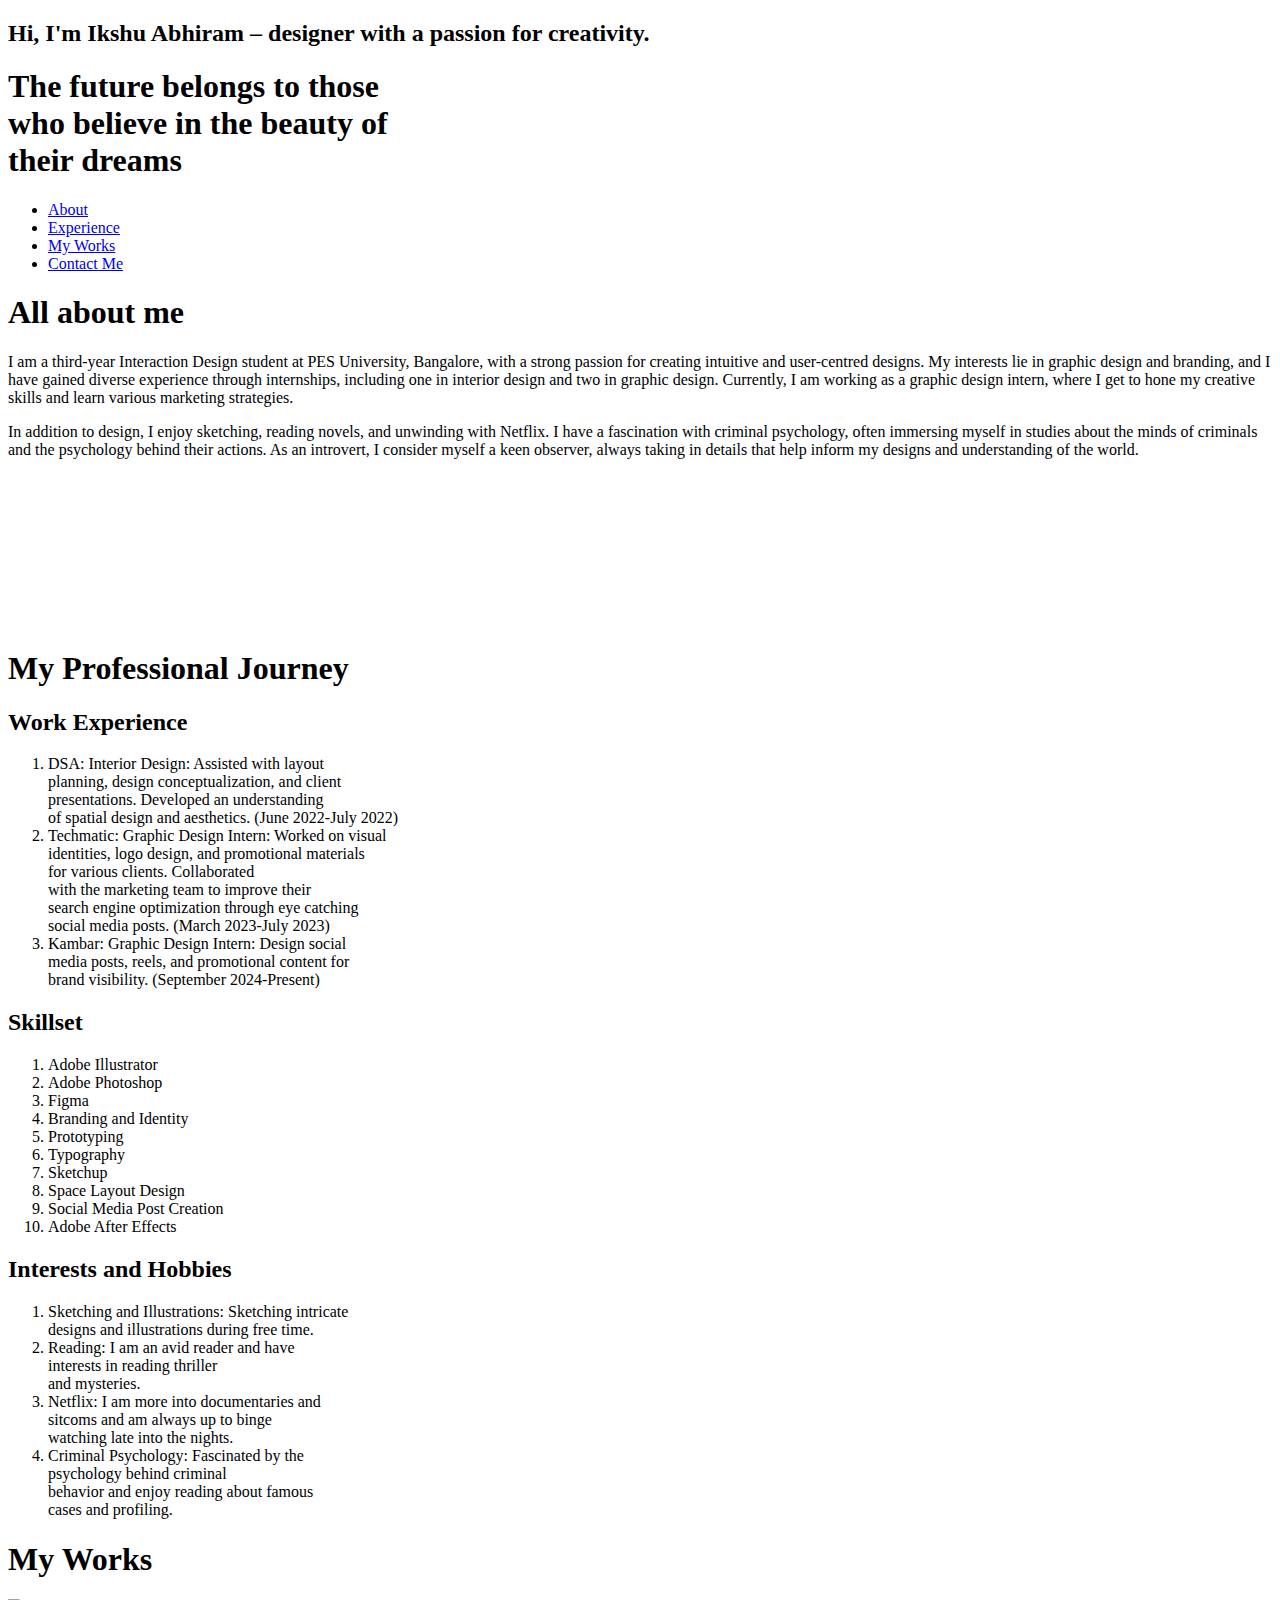
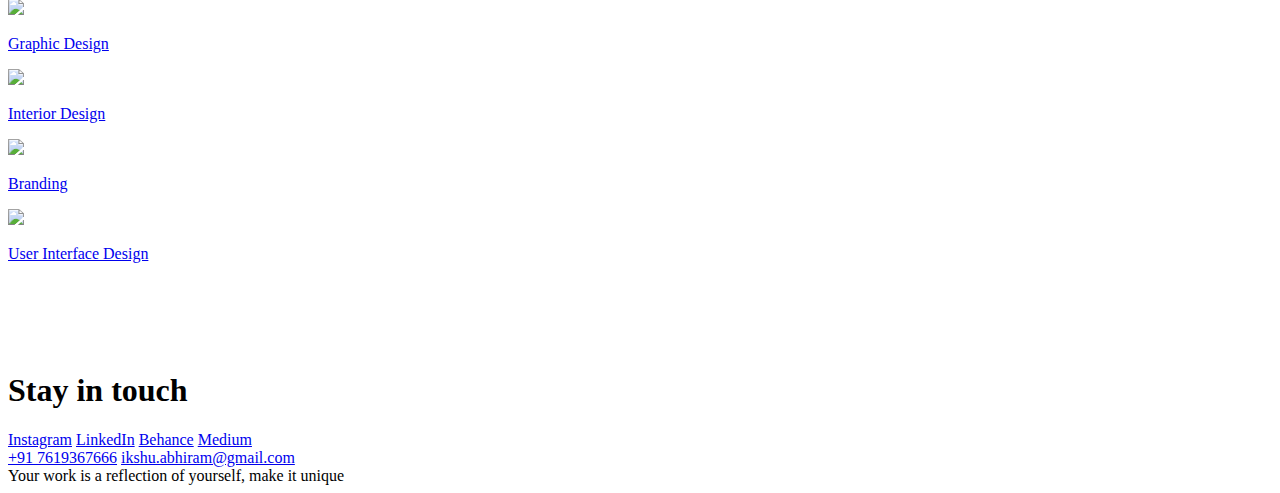
==== index.html @ 68a93b80 "Add files via upload" ====
<!DOCTYPE html>
<html>
    <head>
        <title>Portfolio</title>
        <link rel="stylesheet" type="text/css" href="Portfolio.css">
        <link rel="preconnect" href="https://fonts.googleapis.com">
<link rel="preconnect" href="https://fonts.gstatic.com" crossorigin>
<link href="https://fonts.googleapis.com/css2?family=Montserrat:ital,wght@0,100..900;1,100..900&display=swap" rel="stylesheet">
    </head>
    <body>

        <section class="page1">
            <h2 class="typewriter">Hi, I'm <span>Ikshu Abhiram </span>– designer with a passion for creativity.</h2>
        <h1>The future belongs to those<br> who believe in the beauty of 
            <br>their dreams</h1>
        <nav>
            <ul class="nav-list">
                <li><a href="#about">About</a></li>
                <li><a href="#experience">Experience</a></li>
                <li><a href="#my-works">My Works</a></li>
                <li><a href="#contact-me">Contact Me</a></li>
            </ul>
        </section>
       
        </nav>
        <section id="about">
            <h1 class="heading">All about me</h1>
            <div class="about-grid">
                <div class="about-text">
                    <p>I am a third-year Interaction Design student at PES University, Bangalore, with a strong passion for creating intuitive and user-centred designs. My interests lie in graphic design and branding, and I have gained diverse experience through internships, including one in interior design and two in graphic design. Currently, I am working as a graphic design intern, where I get to hone my creative skills and learn various marketing strategies.</p>
                    <p>In addition to design, I enjoy sketching, reading novels, and unwinding with Netflix. I have a fascination with criminal psychology, often immersing myself in studies about the minds of criminals and the psychology behind their actions. As an introvert, I consider myself a keen observer, always taking in details that help inform my designs and understanding of the world.</p>
                </div>
                <div class="about-image">
                    <iframe src="https://drive.google.com/file/d/1qXkJXpRJEilgr7MoDa_tDw-RTQydNRHJ/preview" frameBorder="0"></iframe>
                </div>
            </div>
        </section>

        <section id="experience"></section>
            <h1 class="heading">My Professional Journey</h1>
            <div class="experience-container">
                <div class="work-experience">
                    <h2>Work Experience</h2>
                    <ol>
                        <li>DSA: Interior Design: Assisted with layout <br>planning, design conceptualization, and client <br> presentations. Developed an understanding<br> of spatial design and aesthetics. (June 2022-July 2022)</li>
                        <li>Techmatic: Graphic Design Intern: Worked on visual <br>identities, logo design, and promotional materials<br> for various clients. Collaborated<br> with the marketing team to improve their <br> search engine optimization through eye catching<br> social media posts. (March 2023-July 2023)</li>
                        <li>Kambar: Graphic Design Intern: Design social<br> media posts, reels, and promotional content for<br> brand visibility. (September 2024-Present)</li>
                    </ol>
                </div>
                <div class="skillset">
                    <h2>Skillset</h2>
                    <ol>
                        <li>Adobe Illustrator</li>
                        <li>Adobe Photoshop</li>
                        <li>Figma</li>
                        <li>Branding and Identity</li>
                        <li>Prototyping</li>
                        <li>Typography</li>
                        <li>Sketchup</li>
                        <li>Space Layout Design</li>
                        <li>Social Media Post Creation</li>
                        <li>Adobe After Effects</li>
                    </ol>
                </div>
                <div class="Interests-and-Hobbies">
                    <h2>Interests and Hobbies</h2>
                    <ol>
                        <li>Sketching and Illustrations: Sketching intricate<br> designs and illustrations during free time.</li>
                        <li>Reading: I am an avid reader and have <br>interests in reading thriller <br>and mysteries.</li>
                        <li>Netflix: I am more into documentaries and<br> sitcoms and am always up to binge<br> watching late into the nights.</li>
                        <li>Criminal Psychology: Fascinated by the<br> psychology behind criminal <br>behavior and enjoy reading about famous<br> cases and profiling.</li>
                    </ol>
                </div>
            </div>
        </section>

        <section id="my-works"></section>
            <h1 class="heading">My Works</h1>
            <div class="works-grid">
                <a href="ADC/Graphic-Design.html" class="work-item">
                    <img src="https://plus.unsplash.com/premium_vector-1726490020347-c4d0daadb584?q=80&w=1800&auto=format&fit=crop&ixlib=rb-4.0.3&ixid=M3wxMjA3fDB8MHxwaG90by1wYWdlfHx8fGVufDB8fHx8fA%3D%3D">
                    <p>Graphic Design</p>
                </a>
                <a href="ADC/Interior-Design.html" class="work-item">
                    <img src="https://plus.unsplash.com/premium_vector-1725671191856-3bbbd46c3f35?q=80&w=1800&auto=format&fit=crop&ixlib=rb-4.0.3&ixid=M3wxMjA3fDB8MHxwaG90by1wYWdlfHx8fGVufDB8fHx8fA%3D%3D">
                    <p>Interior Design</p>
                </a>
                <a href="ADC/Branding.html" class="work-item">
                    <img src="https://plus.unsplash.com/premium_vector-1689096969049-e3a6fc481f9c?q=80&w=1800&auto=format&fit=crop&ixlib=rb-4.0.3&ixid=M3wxMjA3fDB8MHxwaG90by1wYWdlfHx8fGVufDB8fHx8fA%3D%3D">
                    <p>Branding</p>
                </a>
                <a href="ADC/UI-Design.html" class="work-item">
                    <img src="https://plus.unsplash.com/premium_vector-1682306024245-5d6b1bd7148a?q=80&w=1800&auto=format&fit=crop&ixlib=rb-4.0.3&ixid=M3wxMjA3fDB8MHxwaG90by1wYWdlfHx8fGVufDB8fHx8fA%3D%3D">
                    <p>User Interface Design</p>
                </a>
            </div>
        </section>
<br><br><br><br>
        <section id="contact-me"></section>
        <footer>
            <h1>Stay in touch</h1>
            <div class="contact-info">
                <a href="https://www.instagram.com/i.i.i.3010/" target="_blank">Instagram</a>
                <a href="https://www.linkedin.com/in/ikshu-abhiram-068a77281/" target="_blank">LinkedIn</a>
                <a href="https://www.behance.net/ikshu_abhiram" target="_blank">Behance</a>
                <a href="https://medium.com/@ikshu.abhiram" target="_blank">Medium</a><br>
            </div>
            <div class="contact-details">
                <a href="tel: +917619367666">+91 7619367666</a>
                <a href="mailto:ikshu.abhiram@gmail.com">ikshu.abhiram@gmail.com</a>
            </div>
        </footer>

            <div class="message">
                Your work is a <span>reflection of yourself</span>, make it unique
            </div>
            
        
           
        </section>
    
        
    </body>
</html>
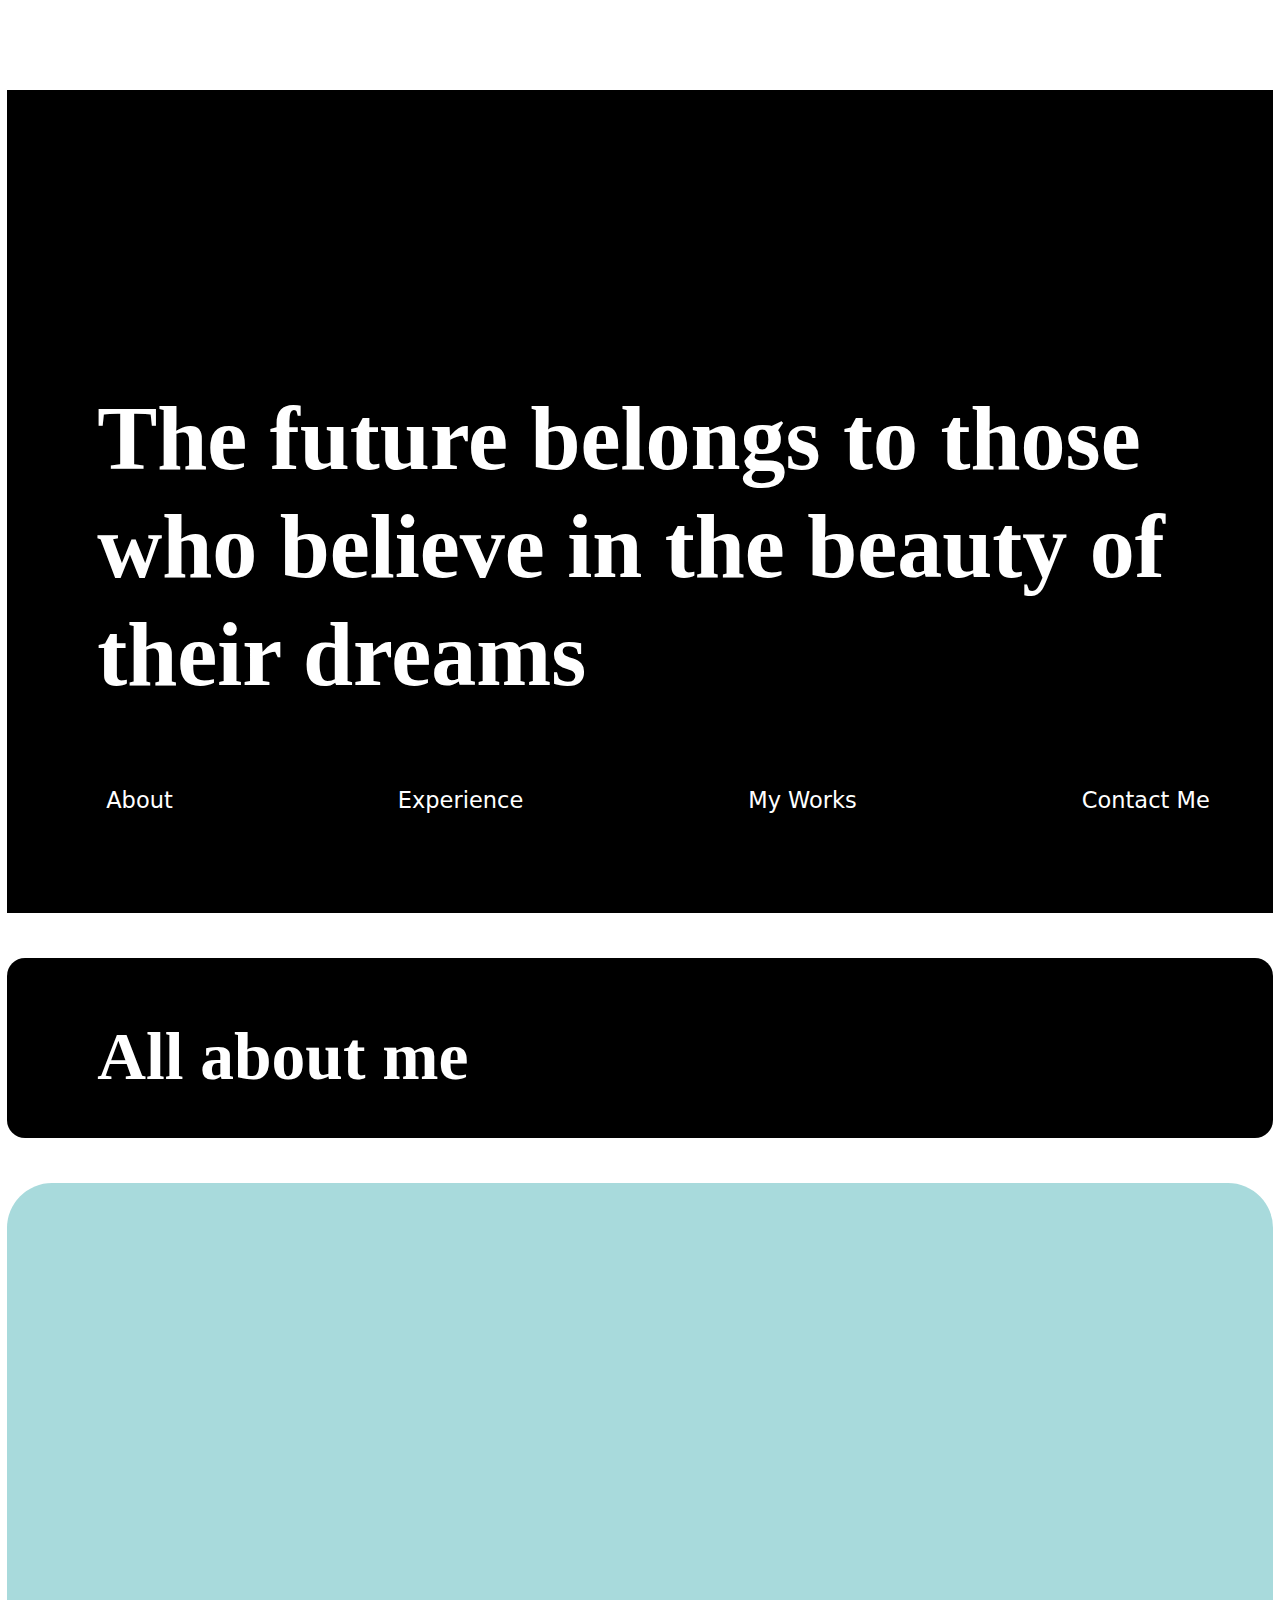
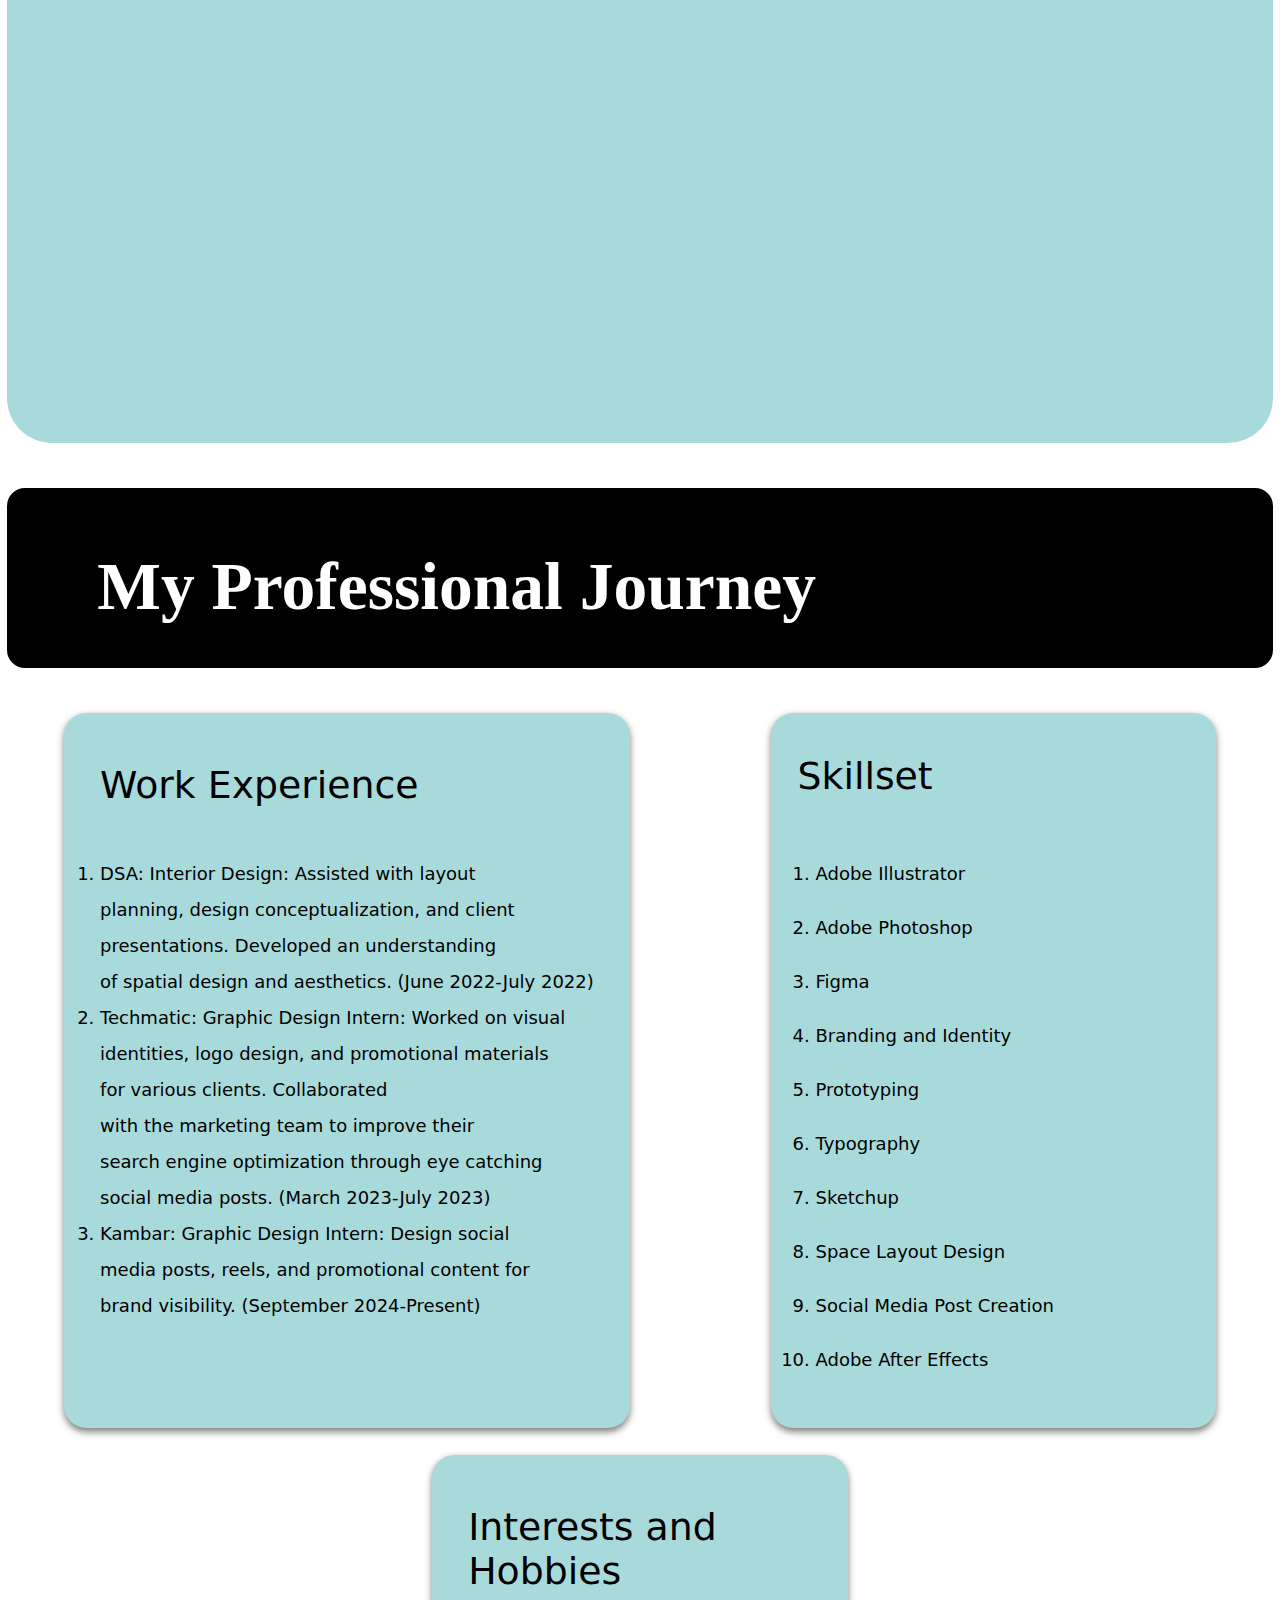
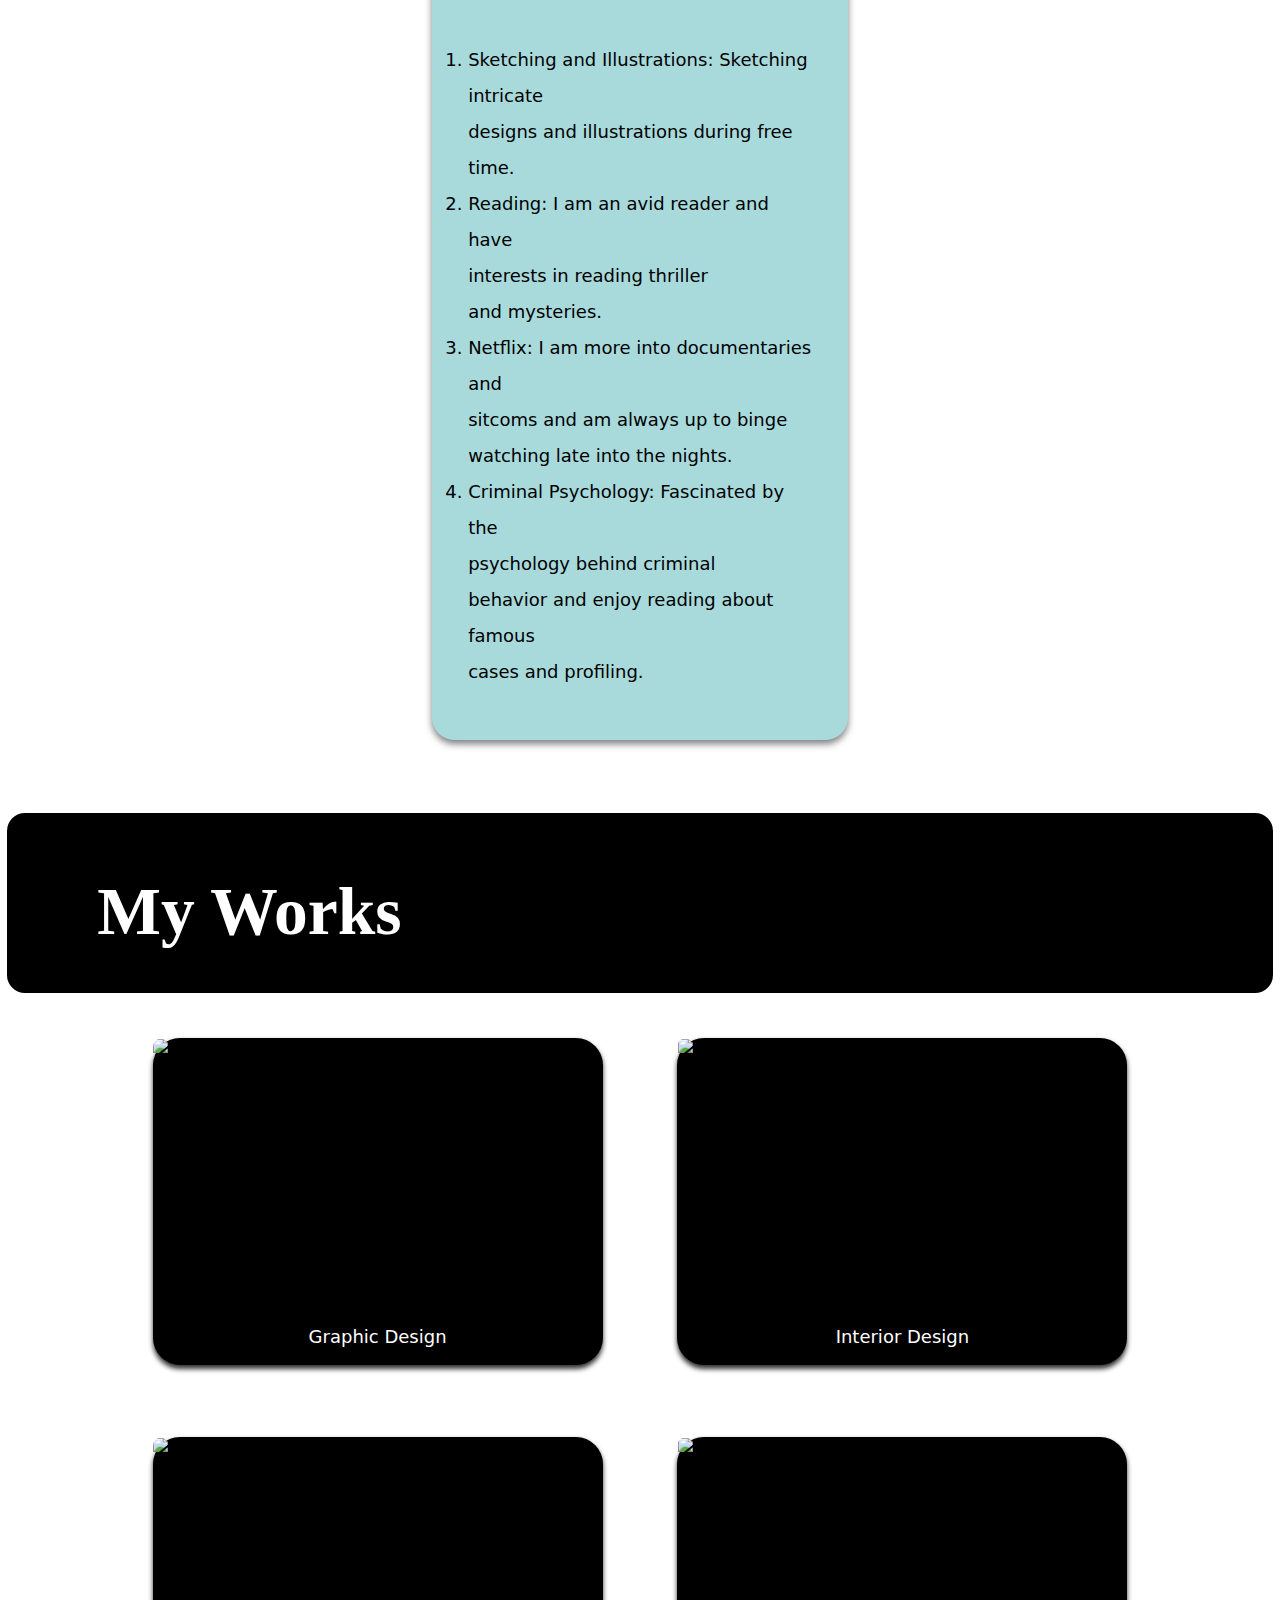
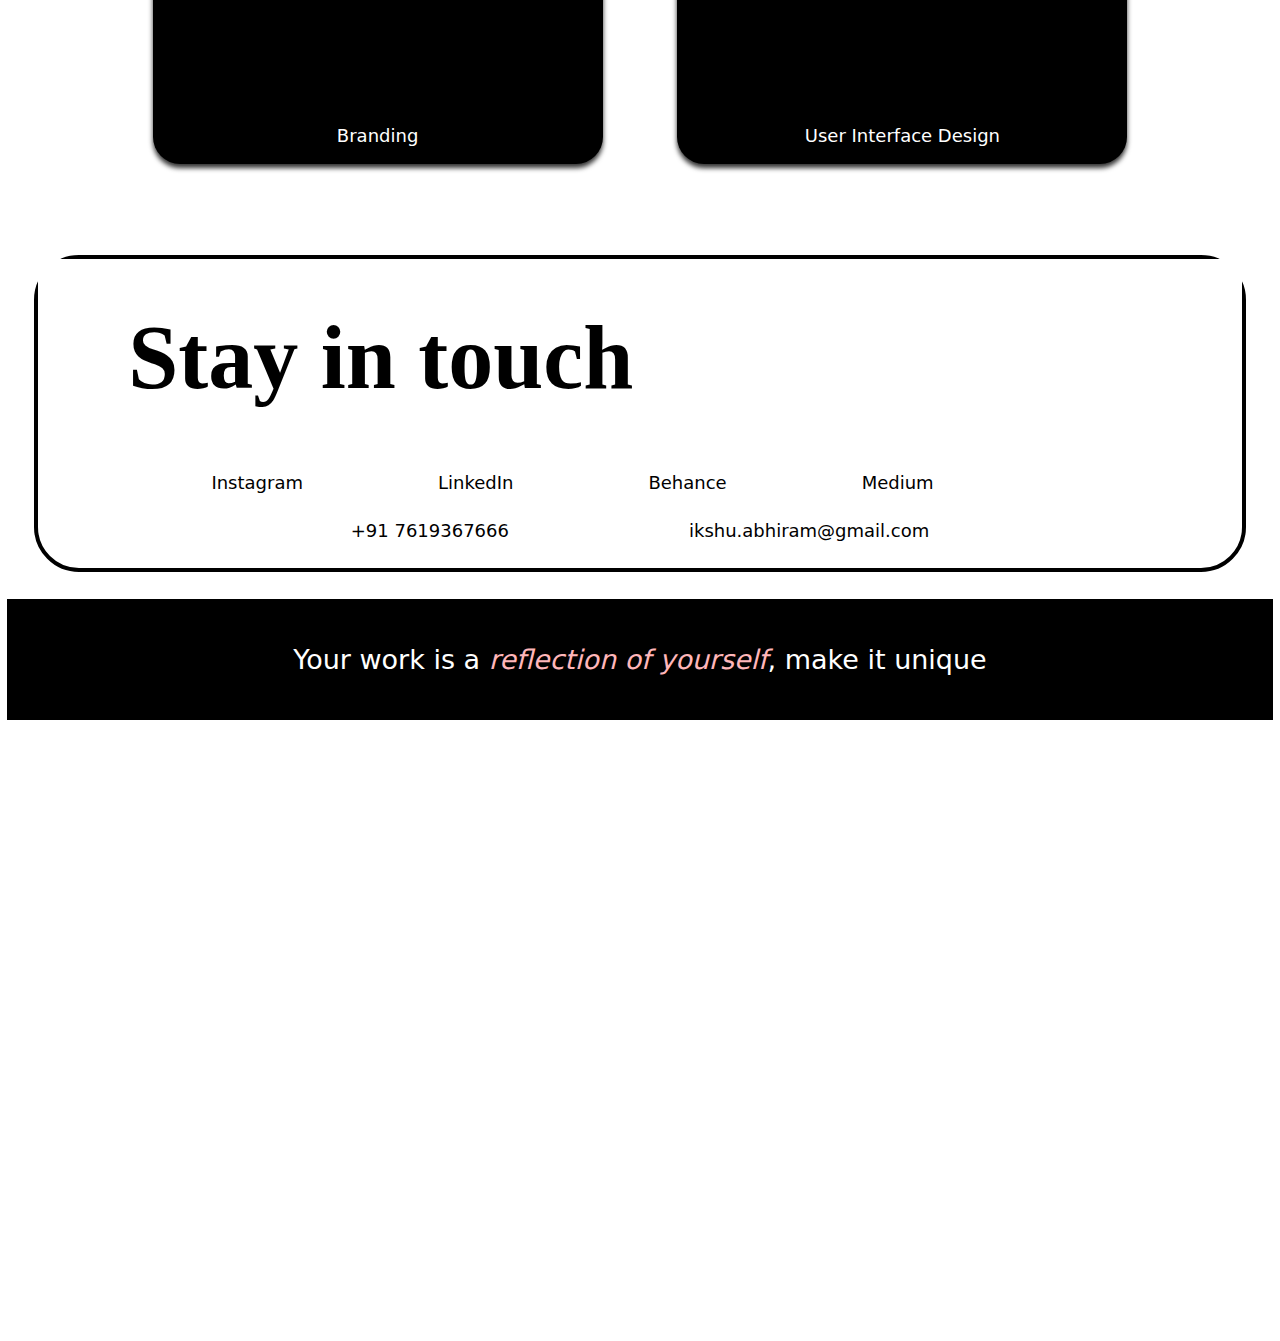
==== commit 4b0eb6a3: "Update index.html" ====
--- a/index.html
+++ b/index.html
@@ -2,7 +2,7 @@
 <html>
     <head>
         <title>Portfolio</title>
-        <link rel="stylesheet" type="text/css" href="Portfolio.css">
+        <link rel="stylesheet" type="text/css" href="portfolio.css">
         <link rel="preconnect" href="https://fonts.googleapis.com">
 <link rel="preconnect" href="https://fonts.gstatic.com" crossorigin>
 <link href="https://fonts.googleapis.com/css2?family=Montserrat:ital,wght@0,100..900;1,100..900&display=swap" rel="stylesheet">
@@ -121,4 +121,4 @@
     
         
     </body>
-</html>+</html>
--- a/portfolio.css
+++ b/portfolio.css
@@ -0,0 +1,326 @@
+html{
+    zoom: 0.9;
+    scroll-behavior:smooth;
+    cursor: default;
+}
+body{
+    font-family: system-ui, -apple-system, BlinkMacSystemFont, 'Segoe UI', Roboto, Oxygen, Ubuntu, Cantarell, 'Open Sans', 'Helvetica Neue', sans-serif;
+}
+.typewriter{
+    color: white;
+    font-family: system-ui, -apple-system, BlinkMacSystemFont, 'Segoe UI', Roboto, Oxygen, Ubuntu, Cantarell, 'Open Sans', 'Helvetica Neue', sans-serif;
+    margin: 100px;
+    padding-top: 80px;
+    opacity: 0;
+    transform: translateY(-130px);
+    animation: fadeSlideIn 5s ease forwards;
+}
+span{
+    color: #FFB6B9;
+    font-style: italic;
+
+}
+@keyframes fadeSlideIn {
+    from {
+        opacity: 0;
+        transform: translateY(-30px);
+    }
+    to {
+        opacity: 1;
+        transform: translateY(0);
+    }
+}
+.page1{
+    background-color: black;
+    margin-bottom: 40px;
+    margin-top: 40px;
+    font-family: Montserrat sans-serif;
+}
+
+h1{
+    font-family: Abril-Fatface;
+    font-size: 100px;
+    color: white;
+    background-color: black;
+    padding: 50px 120px 0px 100px;
+    text-align: left;
+    line-height: 120px;
+    border-radius: 20px;
+}
+h2{
+    font-weight: lighter;
+    font-size: 42px;
+    padding-left: 20px;
+    cursor:default;
+}
+
+nav{
+    text-align: center;
+    background-color: black;
+    color: white;
+    padding-bottom: 90px;
+    
+}
+.nav-list{
+    display: inline-flex;
+    gap: 250px;
+    list-style-type: none;
+    
+}
+.nav-list li{
+    position: relative;
+}
+.nav-list li a{
+    font-size: 25px;
+    color: white;
+    background-color: black;
+    font-family: system-ui, -apple-system, BlinkMacSystemFont, 'Segoe UI', Roboto, Oxygen, Ubuntu, Cantarell, 'Open Sans', 'Helvetica Neue', sans-serif;
+    font-weight: lighter;
+    text-decoration: none;
+    line-height: 1.5;
+    transition: 0.75s ease;
+}
+.nav-list li a:hover{
+    color: #FFB6B9;
+}
+
+.nav-list a::after {
+    content: '';
+    position: absolute;
+    width: 0;
+    height: 3px;
+    left: 0;
+    background-color: #FFB6B9;
+    bottom: -2px;
+    transition: width 0.3s ease-in-out;
+  }
+  
+  .nav-list a:hover::after {
+    width: 100%;
+  }
+
+
+
+.heading{
+    padding-bottom: 30px;
+    font-size: 75px;
+    font-weight: bold;
+}
+
+.about-grid{
+    display: flex;
+    background-color:#A8DADC;
+    border-radius: 50px;
+    justify-content: center;
+    align-items: center;
+    text-align: left;
+    gap: 50px;
+    padding: 50px;
+    align-items: flex-start;
+}
+.about-text{
+    flex: 5;
+    font-size: 30px;
+    line-height: 45px;
+    font-family:system-ui, -apple-system, BlinkMacSystemFont, 'Segoe UI', Roboto, Oxygen, Ubuntu, Cantarell, 'Open Sans', 'Helvetica Neue', sans-serif;
+    font-weight: lighter;
+}
+.about-text p{
+    opacity: 0;
+    transition: opacity 0.5s ease;
+}
+.about-grid:hover .about-text p{
+    opacity: 1;
+}
+.about-image{
+    padding-left: 160px;
+}
+iframe{
+    border-radius: 50px;
+    width: 100%;
+    height: 600px;
+}
+
+.experience-container{
+    display: flex;
+    justify-content: space-around;
+    flex-wrap: wrap;
+    margin-left: 0px;
+    gap: 30px;
+    padding-bottom: 30px;
+    margin-bottom: 20px;
+}
+.work-experience{
+    background-color: #A8DADC;
+    border-radius: 25px;
+    padding: 20px;
+    box-shadow: 0 4px 8px rgba(0,0,0,0.5);
+    transition: transform 0.3s ease opacity 0.3s ease;
+}
+.work-experience:hover{
+    transform: scale(1.03);
+    background-color:#9af0f3;
+}
+.work-experience ol{
+    padding: 20px;
+    margin-left: 0px;
+    cursor:default;
+}
+.work-experience li{
+    font-size: 20px;
+    margin: 0px;
+    line-height: 40px;
+    cursor:default;
+}
+.skillset{
+    background-color: #A8DADC;
+    border-radius: 25px;
+    padding: 10px;
+    padding-right: 160px;
+    box-shadow: 0 4px 8px rgba(0,0,0,0.5);
+    transition: transform 0.3s ease opacity 0.3s ease;
+}
+.skillset:hover{
+    transform: scale(1.03);
+    background-color:#9af0f3;
+    h2{
+        text-shadow: #000;
+    }
+}
+.skillset ol{
+    padding: 20px;
+    margin-left: 20px;
+    cursor:default;
+}
+.skillset li{
+    font-size: 20px;
+    margin: 0px;
+    line-height: 60px;
+    cursor:default;
+}
+.Interests-and-Hobbies{
+    background-color: #A8DADC;
+    border-radius: 25px;
+    padding: 20px;
+    width: 30%;
+    box-shadow: 0 4px 8px rgba(0,0,0,0.5);
+    transition: transform 0.3s ease opacity 0.3s ease;
+}
+.Interests-and-Hobbies:hover{
+    transform: scale(1.03);
+    background-color:#9af0f3;
+    h2{
+        text-shadow: #000;
+    }
+}
+.Interests-and-Hobbies ol{
+    padding: 20px;
+    margin-left: 0px;
+    cursor:default;
+}
+.Interests-and-Hobbies li{
+    font-size: 20px;
+    margin: 0px;
+    line-height: 40px;
+    cursor:default;
+}
+
+.works-grid{
+    display: grid;
+    margin-left: 160px;
+    margin-right: 160px;
+    grid-template-columns: repeat(2,1fr);
+    gap: 80px;
+    justify-items: center;
+}
+.work-item{
+    display: flex;
+    flex-direction: column;
+    align-items: center;
+    background-color: black;
+    text-decoration: none;
+    border-radius: 30px;
+    width: 500px;
+    box-shadow: 0 4px 6px rgba(0, 0, 0, 0.8);
+    transition: transform 0.3s ease;
+}
+.work-item img{
+    height: 300px;
+    width: 500px;
+    object-fit: cover;
+    margin-bottom: 10px;
+    border-radius: 10px;
+}
+.work-item p{
+    font-family: system-ui, -apple-system, BlinkMacSystemFont, 'Segoe UI', Roboto, Oxygen, Ubuntu, Cantarell, 'Open Sans', 'Helvetica Neue', sans-serif;
+    font-size: 20px;
+    margin-top: 10px;
+    color: white;
+    transition: color 0.3s ease;
+}
+.work-item:hover{
+    transform: translateY(-20px);
+    box-shadow: 0 4px 6px rgba(0, 0, 0, 0.8);
+    font-weight: bold;
+}
+.work-item:hover p{
+    color: #FFB6B9;
+}
+footer{
+    background-color: white;
+    padding-bottom: 30px;
+    padding-top: 0px;
+    border: 5px solid black;
+    text-align: center;
+    margin-top: 50px;
+    margin: 30px;
+    border-radius: 50px;
+}
+
+footer h1{
+    background-color: white;
+    font-weight: bold;
+    color: black;
+    margin-top: 0px;
+}
+.contact-info{
+    display: flex;
+    justify-content: center;
+    gap: 150px;
+    margin-bottom: 30px;
+    flex-wrap: wrap;
+}
+.contact-info a{
+    text-decoration: none;
+    color: #000;
+    font-size: 20px;
+}
+.contact-info a:hover{
+    text-decoration: underline;
+}
+.contact-details{
+    display: flex;
+    justify-content: center;
+    align-items: center;
+    gap: 200px;
+    margin-top: 20px;
+}
+.contact-details a{
+    color: black;
+    text-decoration: none;
+    font-size: 20px;
+}
+.contact-details a:hover{
+    text-decoration: underline;
+}
+.message{
+    color: white;
+    background-color: #000;
+    font-size: 30px;
+    margin-top: 30px;
+    padding: 50px;
+    text-align: center;
+    animation: fadeSlideIn 5s ease forwards;
+}
+
+
